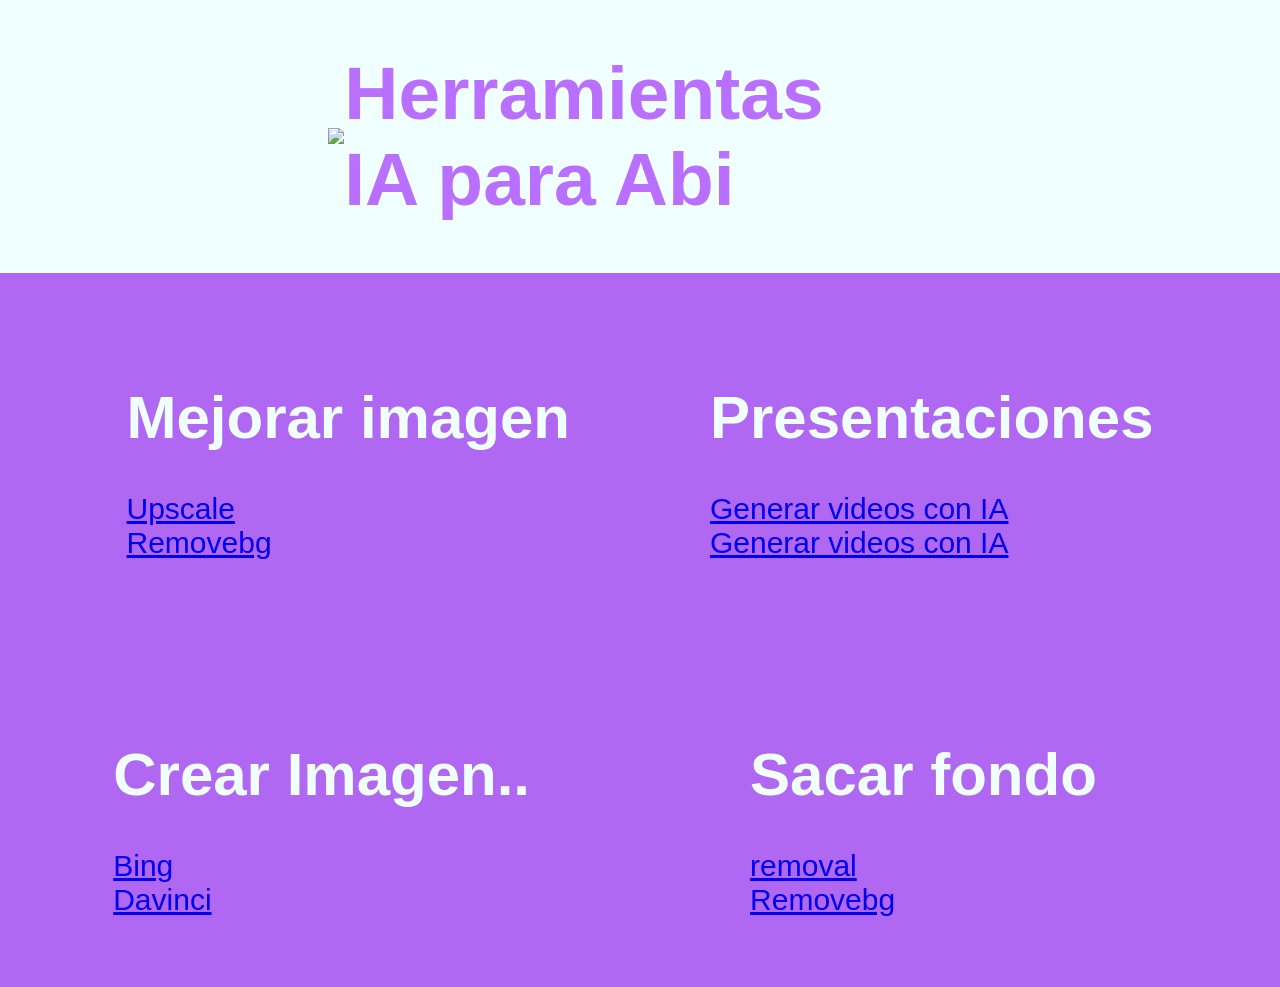
==== index.html @ 89f18de2 "Rename RocioRodgz.html to index.html" ====
<!DOCTYPE html>
<html lang="en">
  <head>
    <meta charset="UTF-8" />
    <meta http-equiv="X-UA-Compatible" content="IE=edge" />
    <meta name="viewport" content="width=device-width, initial-scale=1.0" />
    <title>Document</title>
    <link rel="stylesheet" href="estilos.css" />
  </head>
  <body>
    <div class="contenedor1">
      <img class="imagen" src="./imagenes/UnicornioAbi.png" />
      <div>
        <h1 class="titulo">
          Herramientas <br />
          IA para Abi
        </h1>
      </div>
    </div>

<div>

        <div class="caja2">   
            <div class="Accesosdirectos">
                <h1>Mejorar imagen</h1>
              <ul>
               <li><a href="https://www.upscale.media/es">Upscale</a></li>
               <li><a href="https://www.remove.bg/es/g/photographers">Removebg</a></li>
              </ul>
            </div>
        
            <div class="Accesosdirectos">
                <h1>Presentaciones</h1>
              <ul>
               <li><a href="https://www.synthesia.io/">Generar videos con IA </a></li>
               <li><a href="https://www.synthesia.io/">Generar videos con IA </a></li>      
            </ul>
                 
            </div>
        </div>

    </div>

    <div>
        
        <div class="caja1">
        <div class="Accesosdirectos2" >
        <h1>Crear Imagen..</h1>
        <ul>
       <li><a href="https://www.bing.com/create?toWww=1&redig=CF56A3E820E040C0B62119ABB50F4D47">Bing</a></li>
       <li><a href=https://leonardo.ai>Davinci</a></li>
      </ul>
      </div>

      <div class="Accesosdirectos">
        <h1>Sacar fondo</h1>
      <ul>
       <li><a href="https://removal.ai/es/">removal</a></li>
       <li><a href="https://www.remove.bg/es/g/photographers">Removebg</a></li>
      </ul>
    </div>
</div> 

</div> 

  </body>

</html>
---- estilos.css ----
body {
  background-color: ;
  background-color: azure;
  background-repeat: no-repeat;
  background-size: cover;
  background-attachment: fixed;
  padding: 0px;
  margin: 0px;
}

.contenedor1 {
  display: flex;
  justify-content: center;
  align-items: center;
  height: vh;
  width: 90%;
}

.imagen {
  max-width: 50%;
  box-sizing: border-box;
}

.titulo {
  font-size: 75px;
  text-align: left;
  color: rgb(185, 111, 255);
  box-sizing: border-box;
  font-family: Arial, Helvetica, sans-serif;
}

.Accesosdirectos {
  margin: 70px;
  font-size: 30px;
  font-family: Arial, Helvetica, sans-serif;
}

.Accesosdirectos2 {
  margin: 0px 150px 0px 0px;
  font-family: Arial, Helvetica, sans-serif;
  font-size: 30px;
  text-decoration: none;
}

.caja1 {
  display: flex;
  float: left;
  justify-content: center;
  align-items: center;
  width: 100%;
  background-color: rgb(176, 104, 243);
  color: azure;
}

.caja2 {
  display: flex;
  float: right;
  justify-content: center;
  align-items: center;
  width: 100%;
  background-color: rgb(176, 104, 243);
  color: azure;
}

.Accesosdirectos ul {
  text-decoration: none;
  list-style: none;
  padding: 0;
  margin: 0;
}

.Accesosdirectos2 ul {
  text-decoration: none;
  list-style: none;
  padding: 0;
  margin: 0;
}
footer {
  background-color: rgb(210, 228, 255);
  font-family: Arial, Helvetica, sans-serif;
  font-size: 10px;
  text-align: center;
  color: azure;
}
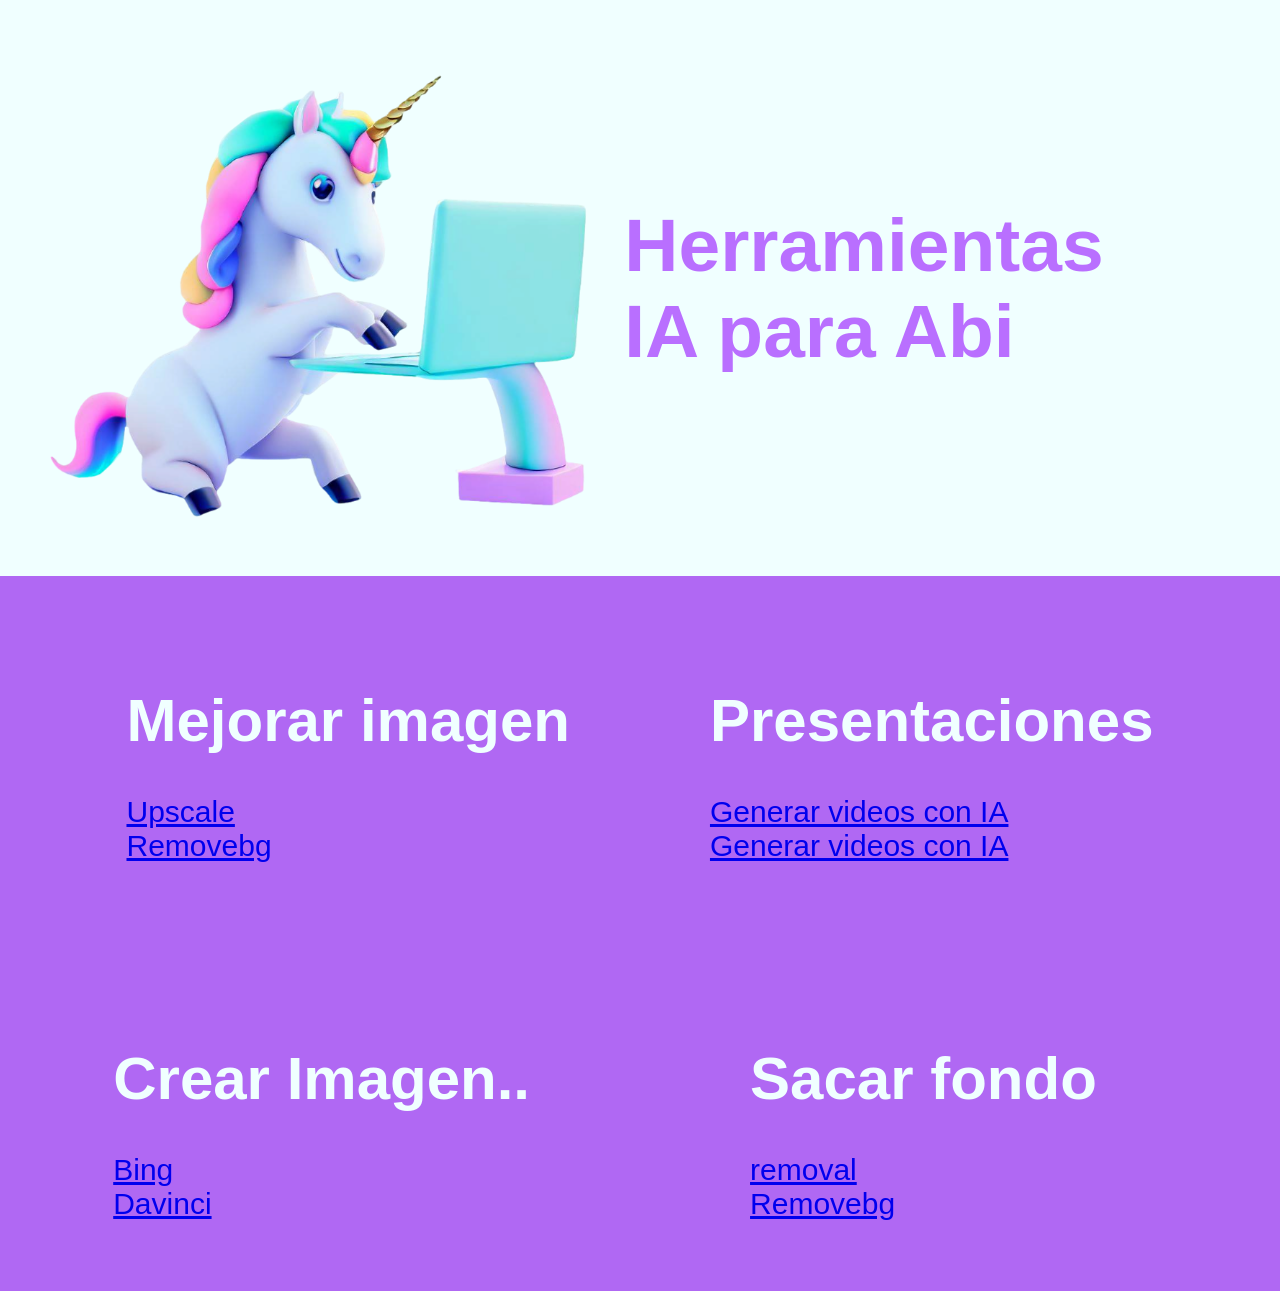
==== commit a63bda15: "Update index.html" ====
--- a/index.html
+++ b/index.html
@@ -5,11 +5,11 @@
     <meta http-equiv="X-UA-Compatible" content="IE=edge" />
     <meta name="viewport" content="width=device-width, initial-scale=1.0" />
     <title>Document</title>
-    <link rel="stylesheet" href="estilos.css" />
+    <link rel="stylesheet" href="style.css" />
   </head>
   <body>
     <div class="contenedor1">
-      <img class="imagen" src="./imagenes/UnicornioAbi.png" />
+      <img class="imagen" src="Imagenes/UnicornioAbi.png"/>
       <div>
         <h1 class="titulo">
           Herramientas <br />
--- a/style.css
+++ b/style.css
@@ -0,0 +1,84 @@
+body {
+  background-color: ;
+  background-color: azure;
+  background-repeat: no-repeat;
+  background-size: cover;
+  background-attachment: fixed;
+  padding: 0px;
+  margin: 0px;
+}
+
+.contenedor1 {
+  display: flex;
+  justify-content: center;
+  align-items: center;
+  height: vh;
+  width: 90%;
+}
+
+.imagen {
+  max-width: 50%;
+  box-sizing: border-box;
+}
+
+.titulo {
+  font-size: 75px;
+  text-align: left;
+  color: rgb(185, 111, 255);
+  box-sizing: border-box;
+  font-family: Arial, Helvetica, sans-serif;
+}
+
+.Accesosdirectos {
+  margin: 70px;
+  font-size: 30px;
+  font-family: Arial, Helvetica, sans-serif;
+}
+
+.Accesosdirectos2 {
+  margin: 0px 150px 0px 0px;
+  font-family: Arial, Helvetica, sans-serif;
+  font-size: 30px;
+  text-decoration: none;
+}
+
+.caja1 {
+  display: flex;
+  float: left;
+  justify-content: center;
+  align-items: center;
+  width: 100%;
+  background-color: rgb(176, 104, 243);
+  color: azure;
+}
+
+.caja2 {
+  display: flex;
+  float: right;
+  justify-content: center;
+  align-items: center;
+  width: 100%;
+  background-color: rgb(176, 104, 243);
+  color: azure;
+}
+
+.Accesosdirectos ul {
+  text-decoration: none;
+  list-style: none;
+  padding: 0;
+  margin: 0;
+}
+
+.Accesosdirectos2 ul {
+  text-decoration: none;
+  list-style: none;
+  padding: 0;
+  margin: 0;
+}
+footer {
+  background-color: rgb(210, 228, 255);
+  font-family: Arial, Helvetica, sans-serif;
+  font-size: 10px;
+  text-align: center;
+  color: azure;
+}
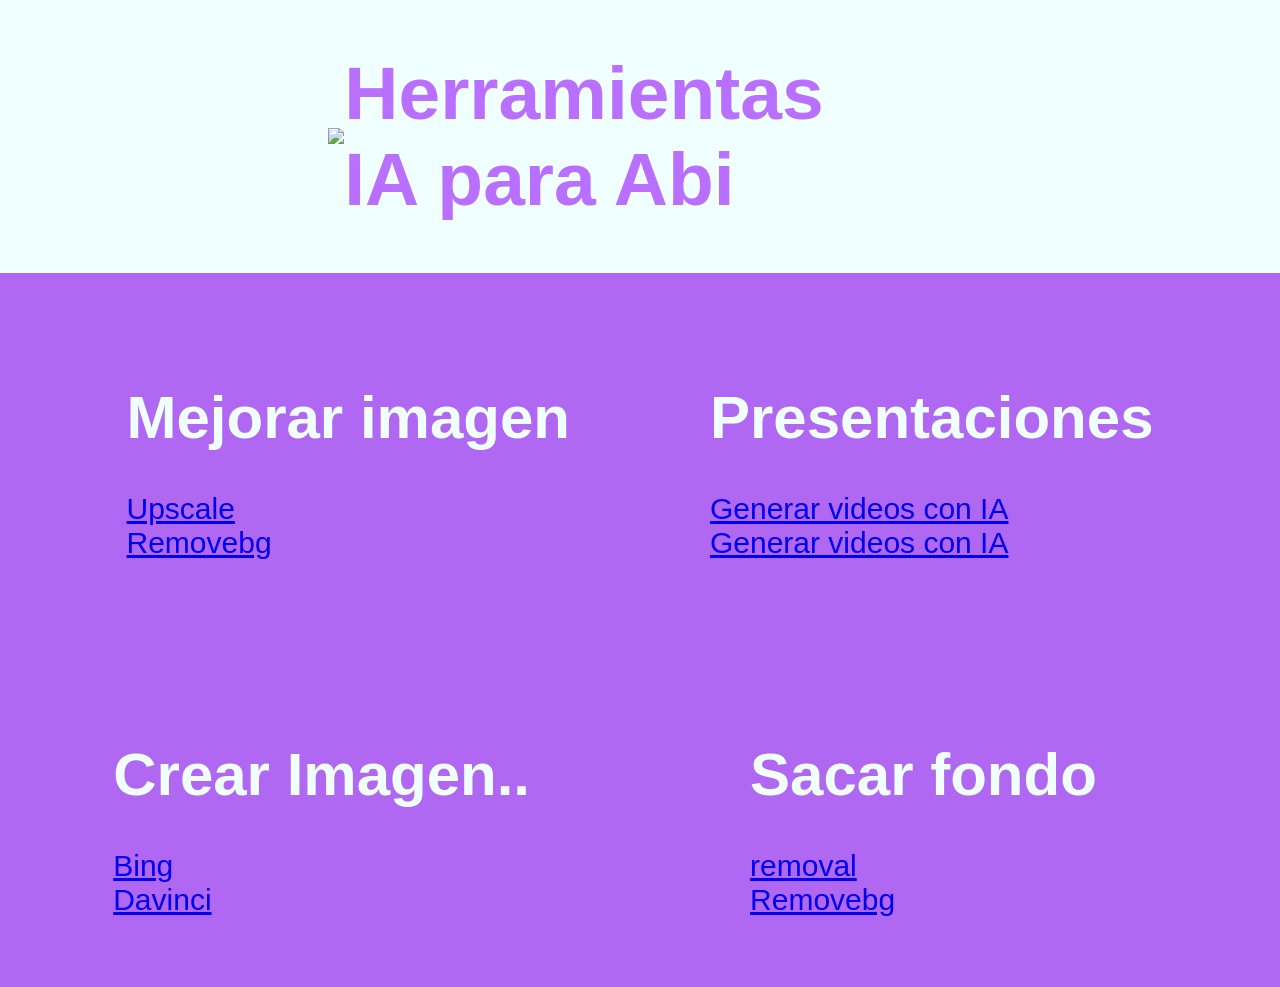
==== commit 7d1eeff2: "Update index.html" ====
--- a/index.html
+++ b/index.html
@@ -9,7 +9,7 @@
   </head>
   <body>
     <div class="contenedor1">
-      <img class="imagen" src="Imagenes/UnicornioAbi.png"/>
+      <img class="imagen" src="imagenes/unicornioabi.png"/>
       <div>
         <h1 class="titulo">
           Herramientas <br />
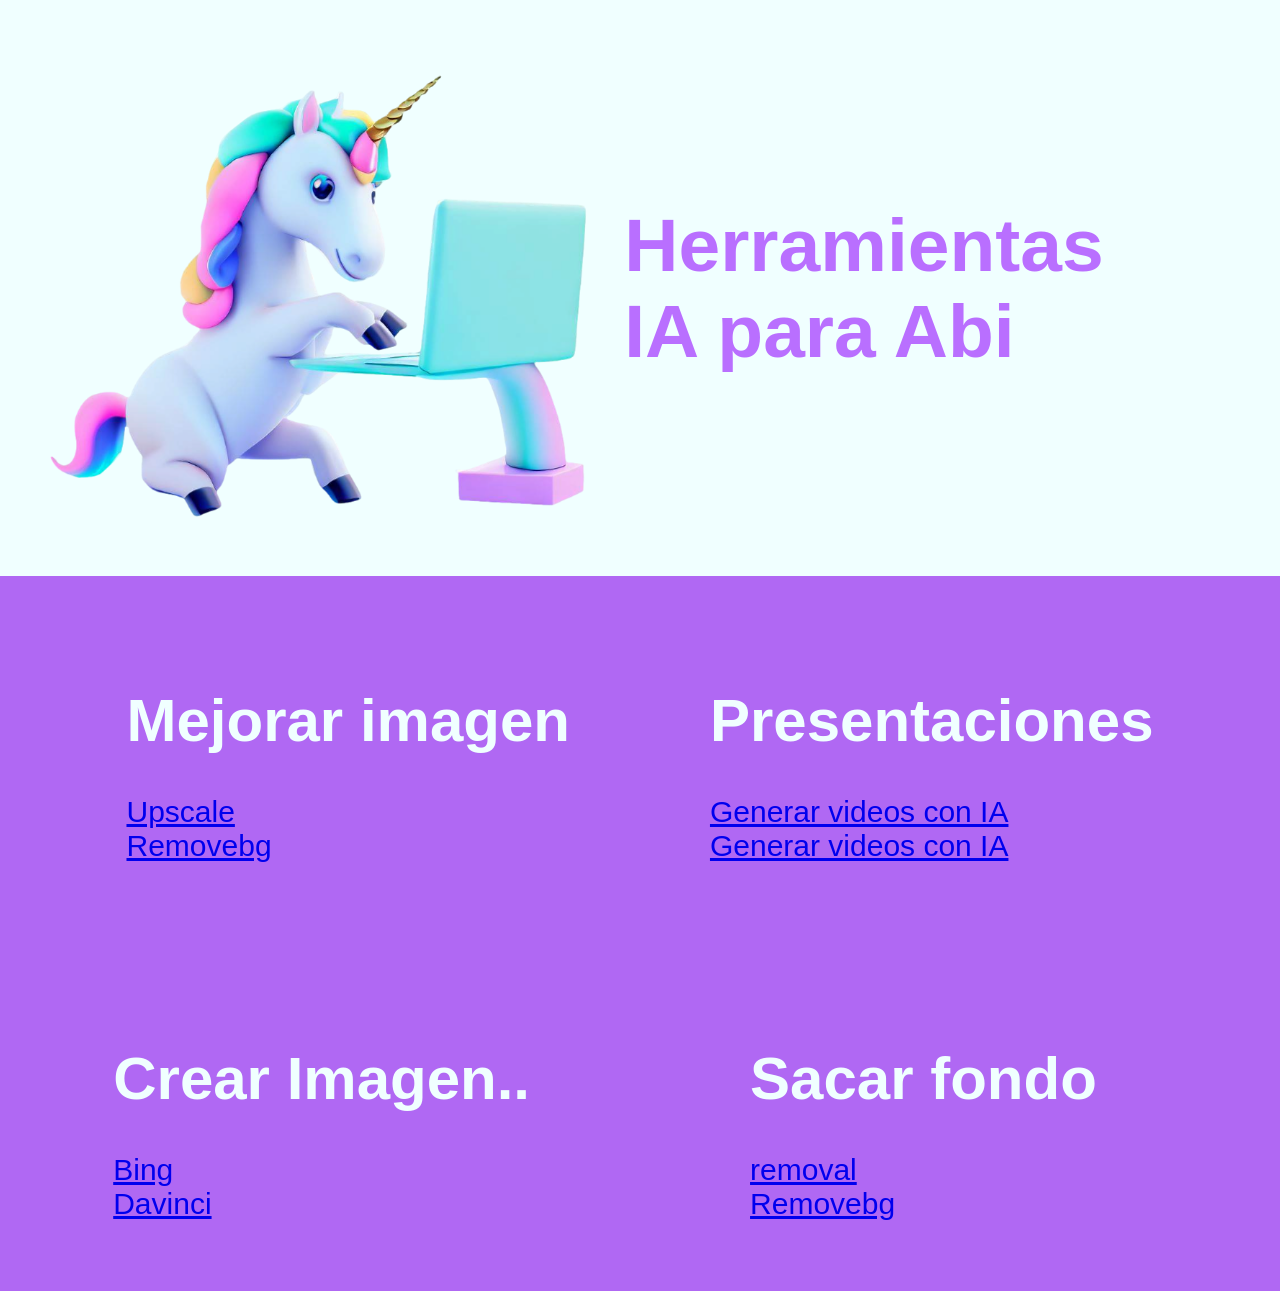
==== commit 0a09a626: "Update index.html" ====
--- a/index.html
+++ b/index.html
@@ -9,7 +9,7 @@
   </head>
   <body>
     <div class="contenedor1">
-      <img class="imagen" src="imagenes/unicornioabi.png"/>
+      <img class="imagen" src="UnicornioAbi.png"/>
       <div>
         <h1 class="titulo">
           Herramientas <br />
